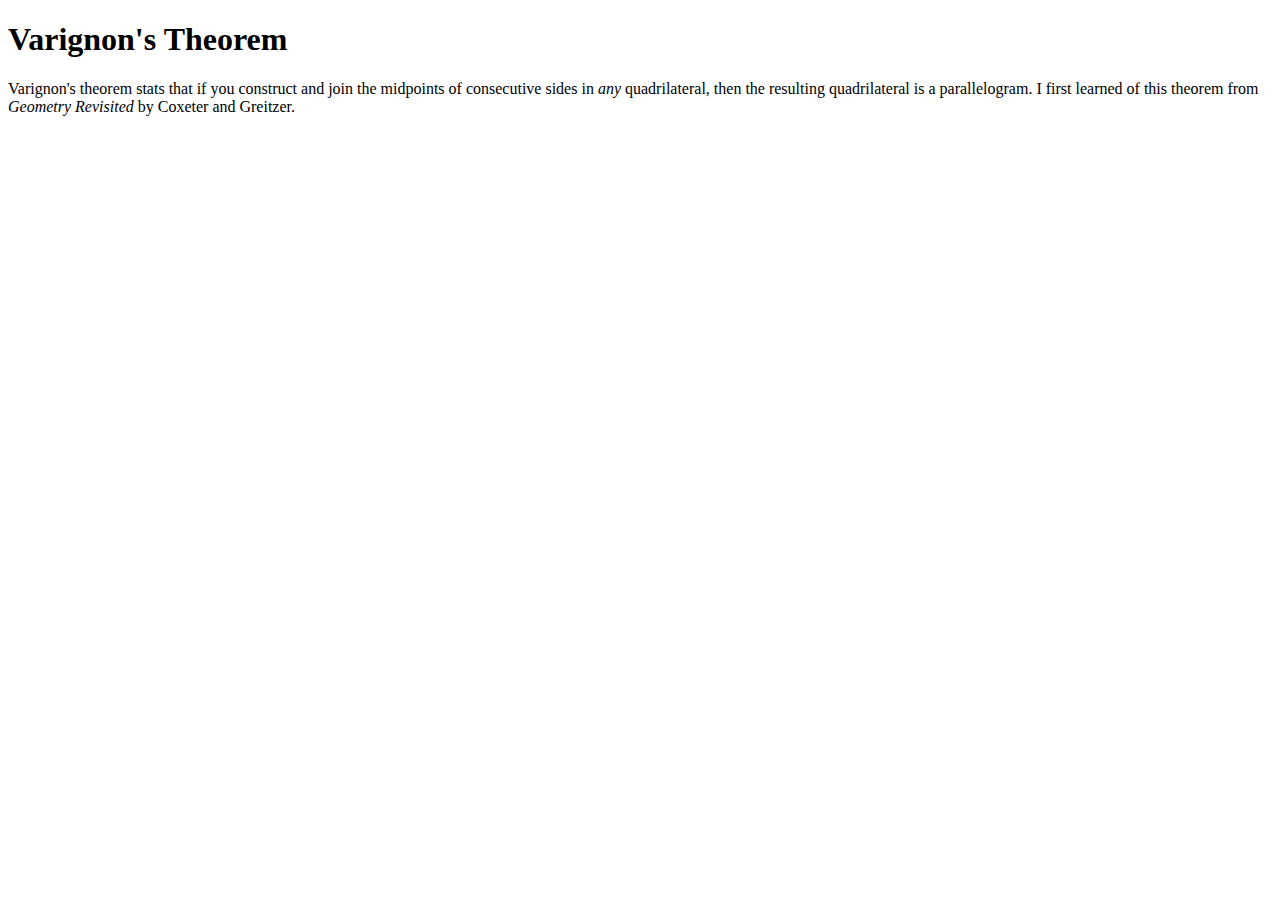
==== index.html @ 4000c287 "add title and intro content" ====
<!DOCTYPE html>
<html>
<head>
	<title>Varignon's Theorem</title>
</head>
<body>
	<h1>Varignon's Theorem</h1>
	
	<p>Varignon's theorem stats that if you construct and join the midpoints of consecutive sides in <em>any</em> quadrilateral, then the resulting quadrilateral is a parallelogram. I first learned of this theorem from <cite>Geometry Revisited</cite> by Coxeter and Greitzer.</p>

</body>
</html>
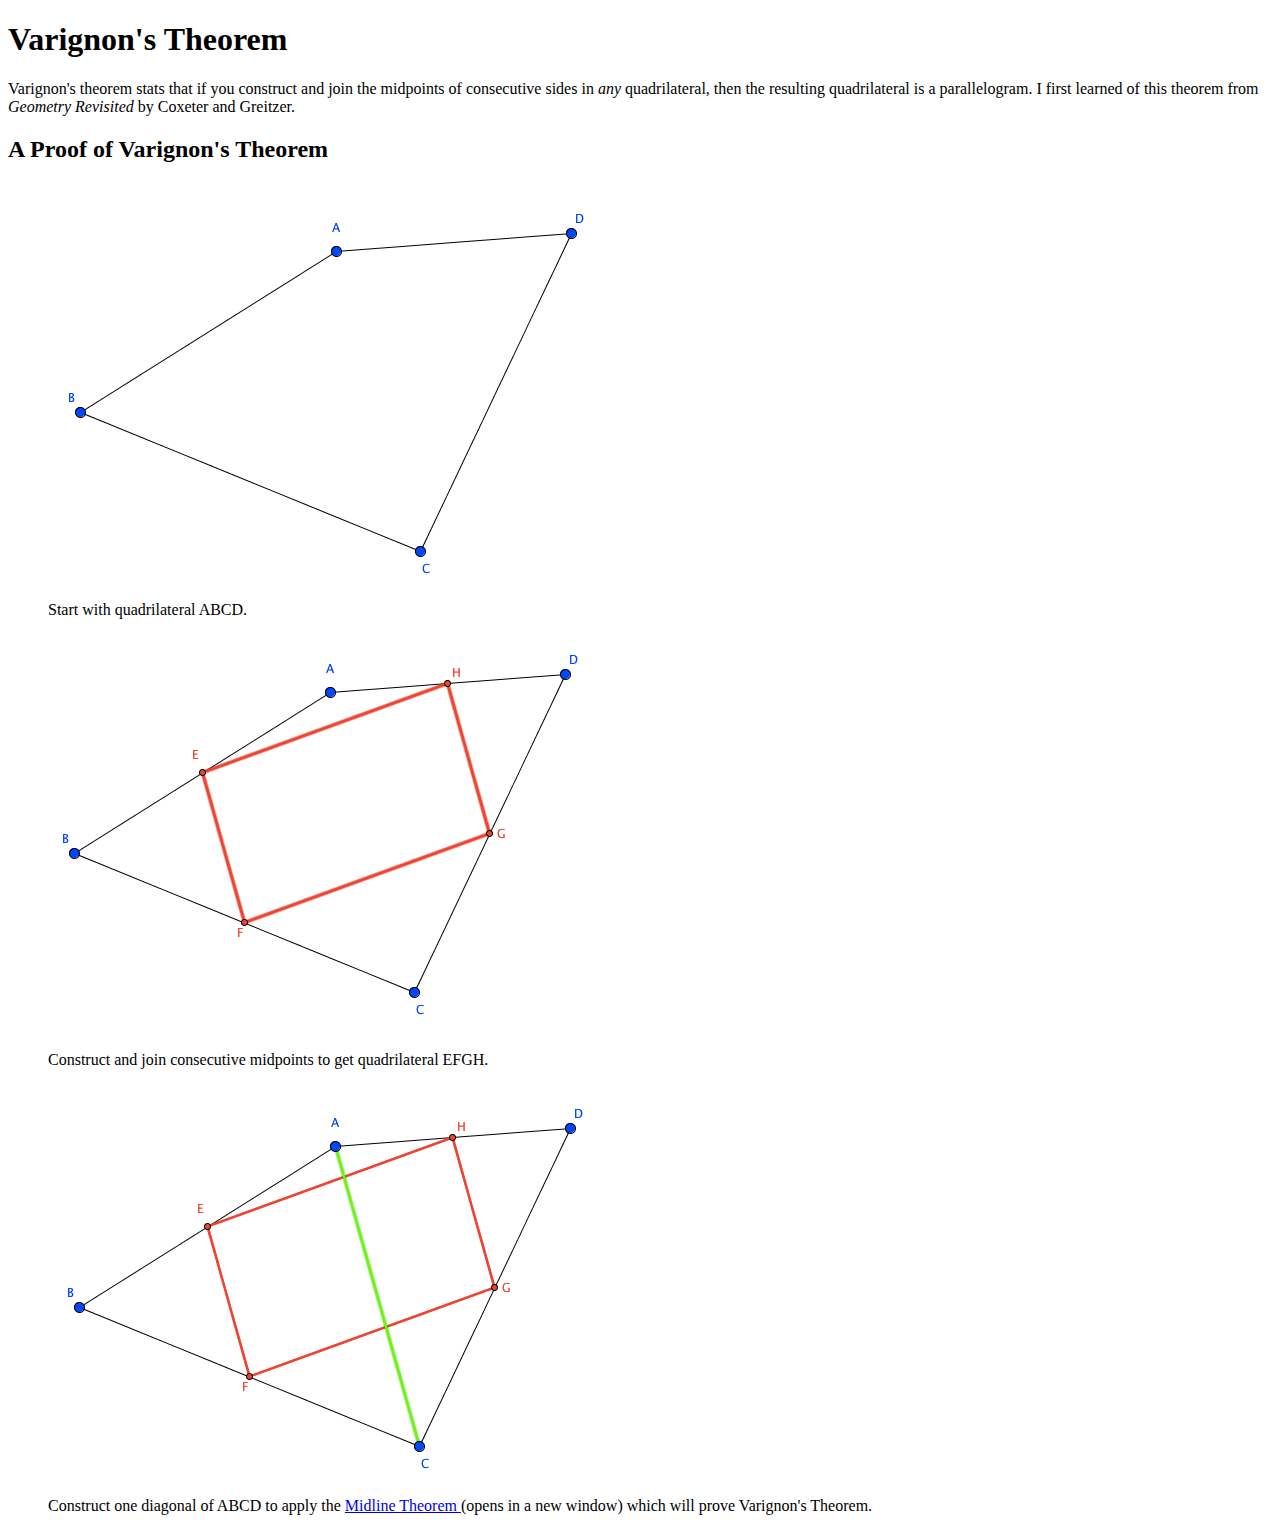
==== commit fd704750: "add images and captions to page" ====
--- a/index.html
+++ b/index.html
@@ -8,5 +8,25 @@
 	
 	<p>Varignon's theorem stats that if you construct and join the midpoints of consecutive sides in <em>any</em> quadrilateral, then the resulting quadrilateral is a parallelogram. I first learned of this theorem from <cite>Geometry Revisited</cite> by Coxeter and Greitzer.</p>
 
+	<h2>A Proof of Varignon's Theorem</h2>
+
+	<figure>
+		<img src="quad.png" alt="Quadrilateral ABCD"/>
+		<br />
+		<figcaption>Start with quadrilateral ABCD.</figcaption>
+	</figure>
+
+	<figure>
+		<img src="midpts.png" alt="Quad ABCD with consecutive midpoints and segments constructed"/>
+		<br />
+		<figcaption>Construct and join consecutive midpoints to get quadrilateral EFGH.</figcaption>
+	</figure>
+
+	<figure>
+		<img src="proof.png" alt="Quad ABCD with consecutive midpoints and segments constructed and segment AC constructed"/>
+		<br />
+		<figcaption>Construct one diagonal of ABCD to apply the <a href="http://www.cut-the-knot.org/Curriculum/Geometry/GeoGebra/MidlineInTriangle.shtml" target="_blank">Midline Theorem </a> (opens in a new window) which will prove Varignon's Theorem.</figcaption>
+	</figure>
+
 </body>
 </html>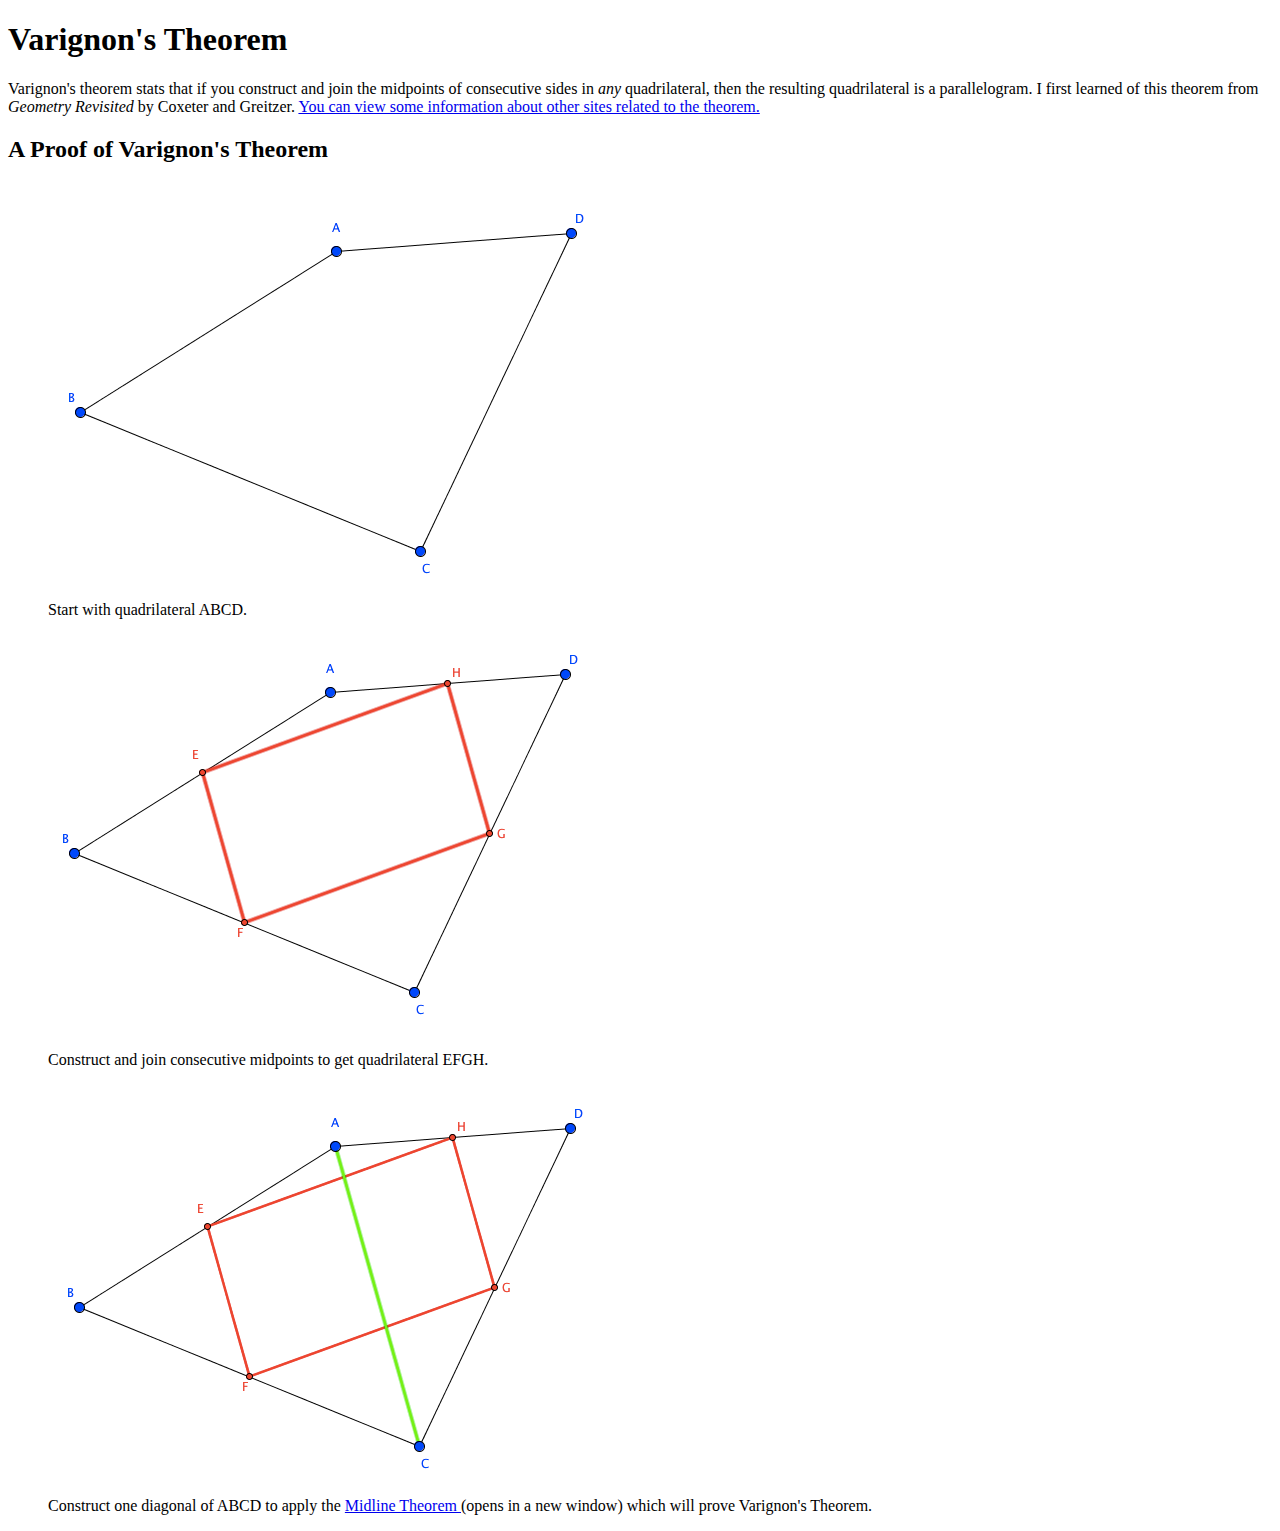
==== commit fe028072: "add link to links.html on index" ====
--- a/index.html
+++ b/index.html
@@ -6,7 +6,7 @@
 <body>
 	<h1>Varignon's Theorem</h1>
 	
-	<p>Varignon's theorem stats that if you construct and join the midpoints of consecutive sides in <em>any</em> quadrilateral, then the resulting quadrilateral is a parallelogram. I first learned of this theorem from <cite>Geometry Revisited</cite> by Coxeter and Greitzer.</p>
+	<p>Varignon's theorem stats that if you construct and join the midpoints of consecutive sides in <em>any</em> quadrilateral, then the resulting quadrilateral is a parallelogram. I first learned of this theorem from <cite>Geometry Revisited</cite> by Coxeter and Greitzer. <a href="links.html">You can view some information about other sites related to the theorem.</a></p>
 
 	<h2>A Proof of Varignon's Theorem</h2>
 
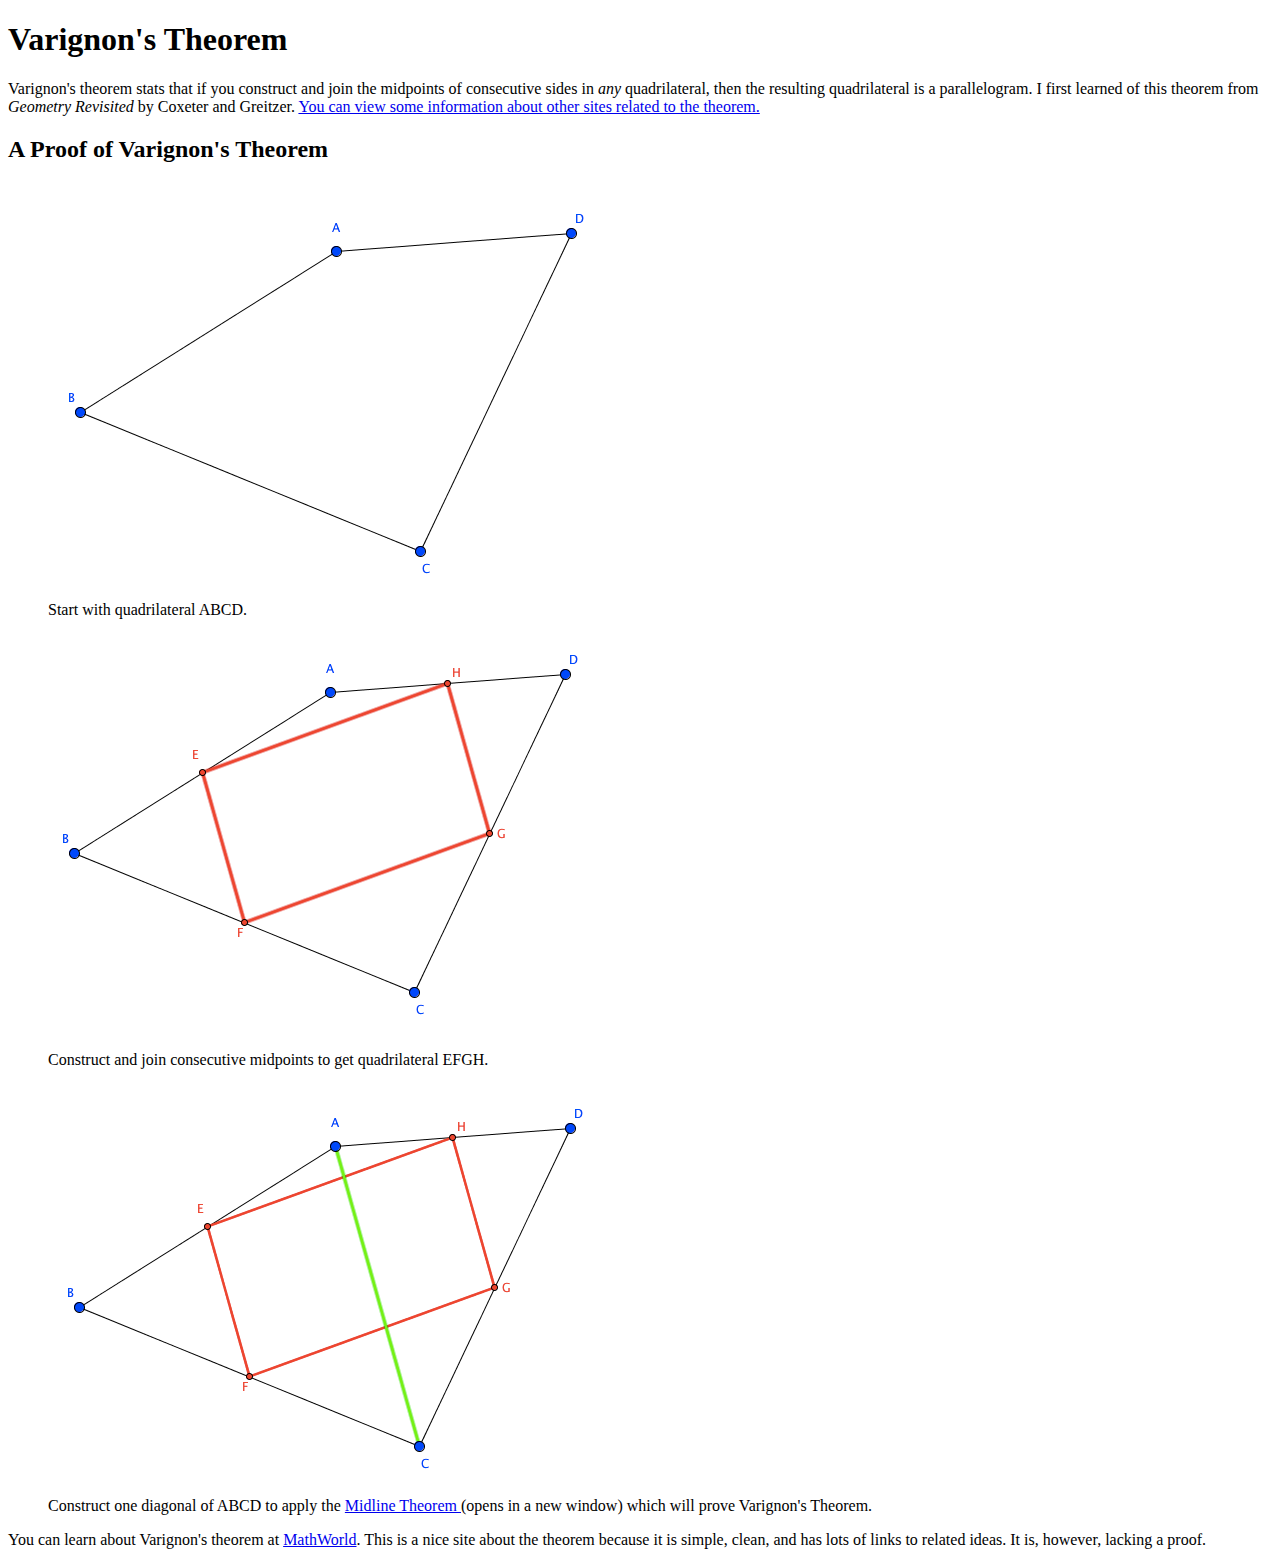
==== commit 6528710d: "add link and description to mathworld" ====
--- a/index.html
+++ b/index.html
@@ -28,5 +28,7 @@
 		<figcaption>Construct one diagonal of ABCD to apply the <a href="http://www.cut-the-knot.org/Curriculum/Geometry/GeoGebra/MidlineInTriangle.shtml" target="_blank">Midline Theorem </a> (opens in a new window) which will prove Varignon's Theorem.</figcaption>
 	</figure>
 
+	<p>You can learn about Varignon's theorem at <a href="http://mathworld.wolfram.com/VarignonsTheorem.html">MathWorld</a>. This is a nice site about the theorem because it is simple, clean, and has lots of links to related ideas. It is, however, lacking a proof.</p>
+
 </body>
 </html>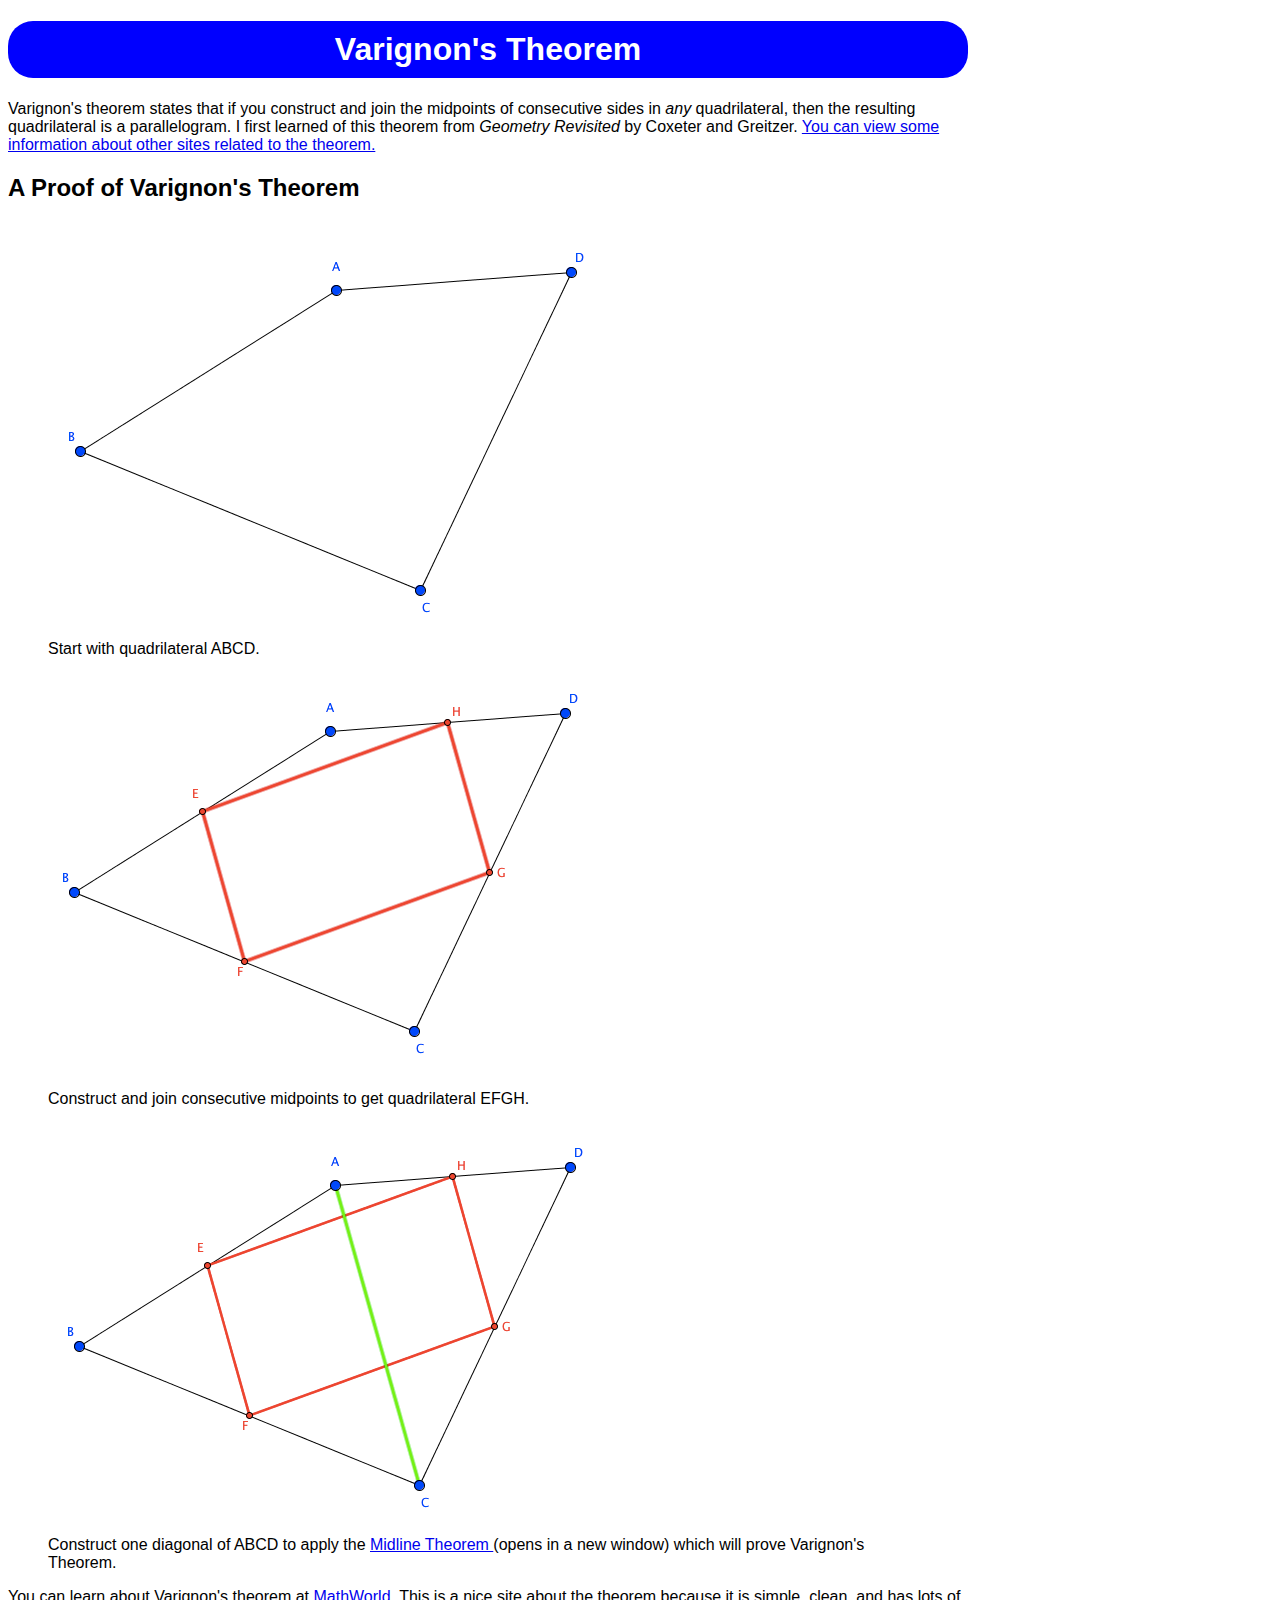
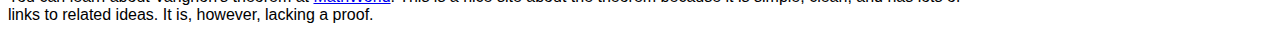
==== commit 9f1c6833: "fix typo on index.html" ====
--- a/index.html
+++ b/index.html
@@ -2,11 +2,13 @@
 <html>
 <head>
 	<title>Varignon's Theorem</title>
+
+	<link rel="stylesheet" type="text/css" href="styles.css">
 </head>
 <body>
 	<h1>Varignon's Theorem</h1>
 	
-	<p>Varignon's theorem stats that if you construct and join the midpoints of consecutive sides in <em>any</em> quadrilateral, then the resulting quadrilateral is a parallelogram. I first learned of this theorem from <cite>Geometry Revisited</cite> by Coxeter and Greitzer. <a href="links.html">You can view some information about other sites related to the theorem.</a></p>
+	<p>Varignon's theorem states that if you construct and join the midpoints of consecutive sides in <em>any</em> quadrilateral, then the resulting quadrilateral is a parallelogram. I first learned of this theorem from <cite>Geometry Revisited</cite> by Coxeter and Greitzer. <a href="links.html">You can view some information about other sites related to the theorem.</a></p>
 
 	<h2>A Proof of Varignon's Theorem</h2>
 
--- a/styles.css
+++ b/styles.css
@@ -0,0 +1,13 @@
+body {
+	background-color: white;
+	width: 960px;
+	font-family: Helvetica, sans-serif;
+}
+
+h1 {
+	padding: 10px;
+	text-align: center;
+	color: rgb(255,255,255);
+	background-color: rgb(0,0,255);
+	border-radius: 25px;
+}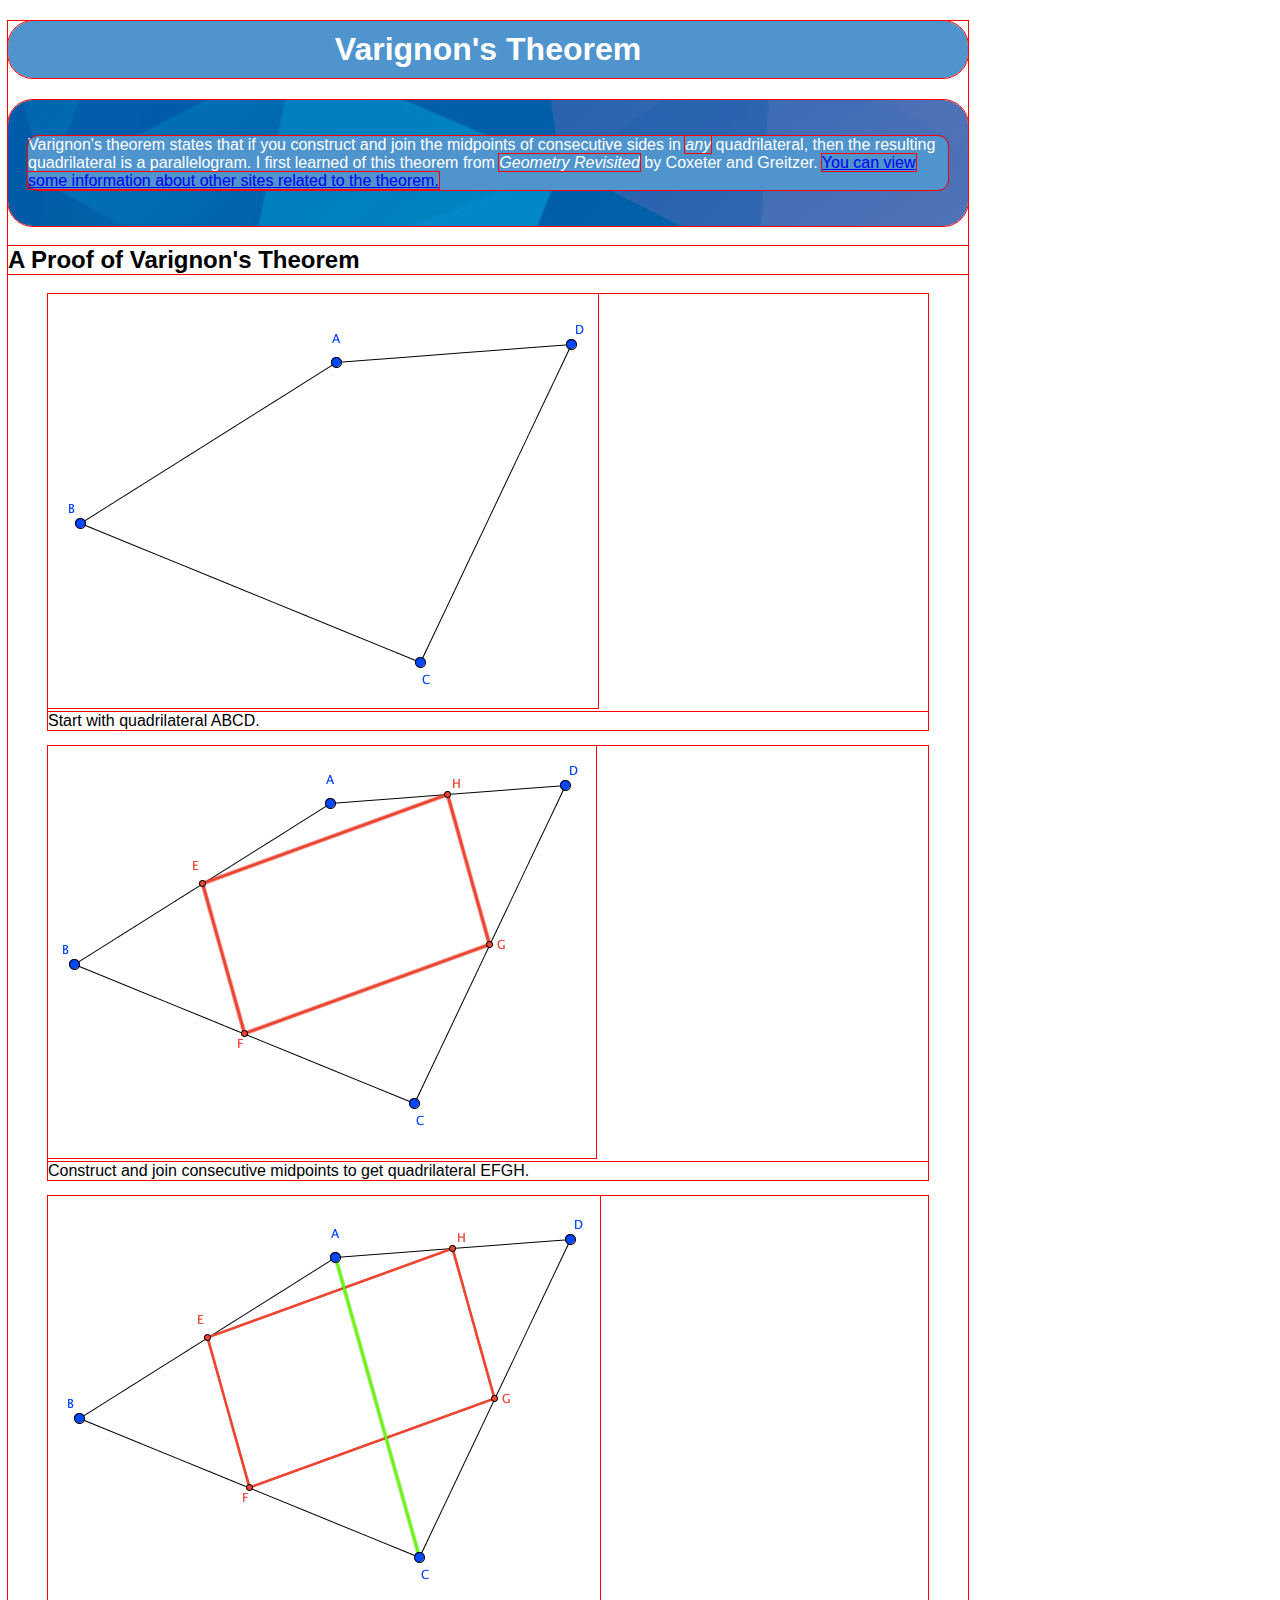
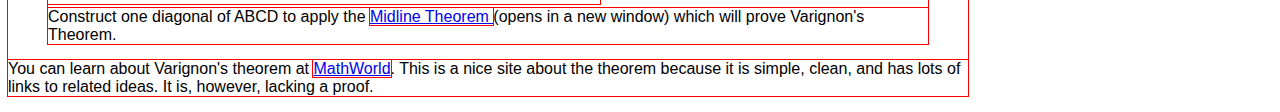
==== commit 3de07820: "update styling" ====
--- a/index.html
+++ b/index.html
@@ -8,29 +8,31 @@
 <body>
 	<h1>Varignon's Theorem</h1>
 	
-	<p>Varignon's theorem states that if you construct and join the midpoints of consecutive sides in <em>any</em> quadrilateral, then the resulting quadrilateral is a parallelogram. I first learned of this theorem from <cite>Geometry Revisited</cite> by Coxeter and Greitzer. <a href="links.html">You can view some information about other sites related to the theorem.</a></p>
+	<div id="intro">
+		<p>Varignon's theorem states that if you construct and join the midpoints of consecutive sides in <em>any</em> quadrilateral, then the resulting quadrilateral is a parallelogram. I first learned of this theorem from <cite>Geometry Revisited</cite> by Coxeter and Greitzer. <a href="links.html">You can view some information about other sites related to the theorem.</a></p>
+	</div>
+	<h2 class="proof">A Proof of Varignon's Theorem</h2>
 
-	<h2>A Proof of Varignon's Theorem</h2>
-
-	<figure>
+	<figure class="proof">
 		<img src="quad.png" alt="Quadrilateral ABCD"/>
 		<br />
 		<figcaption>Start with quadrilateral ABCD.</figcaption>
 	</figure>
 
-	<figure>
+	<figure class="proof">
 		<img src="midpts.png" alt="Quad ABCD with consecutive midpoints and segments constructed"/>
 		<br />
 		<figcaption>Construct and join consecutive midpoints to get quadrilateral EFGH.</figcaption>
 	</figure>
 
-	<figure>
+	<figure class="proof">
 		<img src="proof.png" alt="Quad ABCD with consecutive midpoints and segments constructed and segment AC constructed"/>
 		<br />
 		<figcaption>Construct one diagonal of ABCD to apply the <a href="http://www.cut-the-knot.org/Curriculum/Geometry/GeoGebra/MidlineInTriangle.shtml" target="_blank">Midline Theorem </a> (opens in a new window) which will prove Varignon's Theorem.</figcaption>
 	</figure>
 
+	<div id="link">
 	<p>You can learn about Varignon's theorem at <a href="http://mathworld.wolfram.com/VarignonsTheorem.html">MathWorld</a>. This is a nice site about the theorem because it is simple, clean, and has lots of links to related ideas. It is, however, lacking a proof.</p>
-
+	</div>
 </body>
 </html>--- a/styles.css
+++ b/styles.css
@@ -1,13 +1,34 @@
+* {
+	outline: 1px solid red;
+}
+
 body {
 	background-color: white;
 	width: 960px;
 	font-family: Helvetica, sans-serif;
+	
+
+
 }
 
 h1 {
 	padding: 10px;
 	text-align: center;
 	color: rgb(255,255,255);
-	background-color: rgb(0,0,255);
+	background-color: rgb(79,148,205);
 	border-radius: 25px;
+	
+}
+
+#intro {
+	width: 920px;
+	padding: 20px;
+	background-image: url("geo-bg.jpg");
+	border-radius: 25px;
+}
+
+#intro > p {
+	background-color: rgb(79,148,205);
+	color: rgb(255,255,255);
+	border-radius: 10px;
 }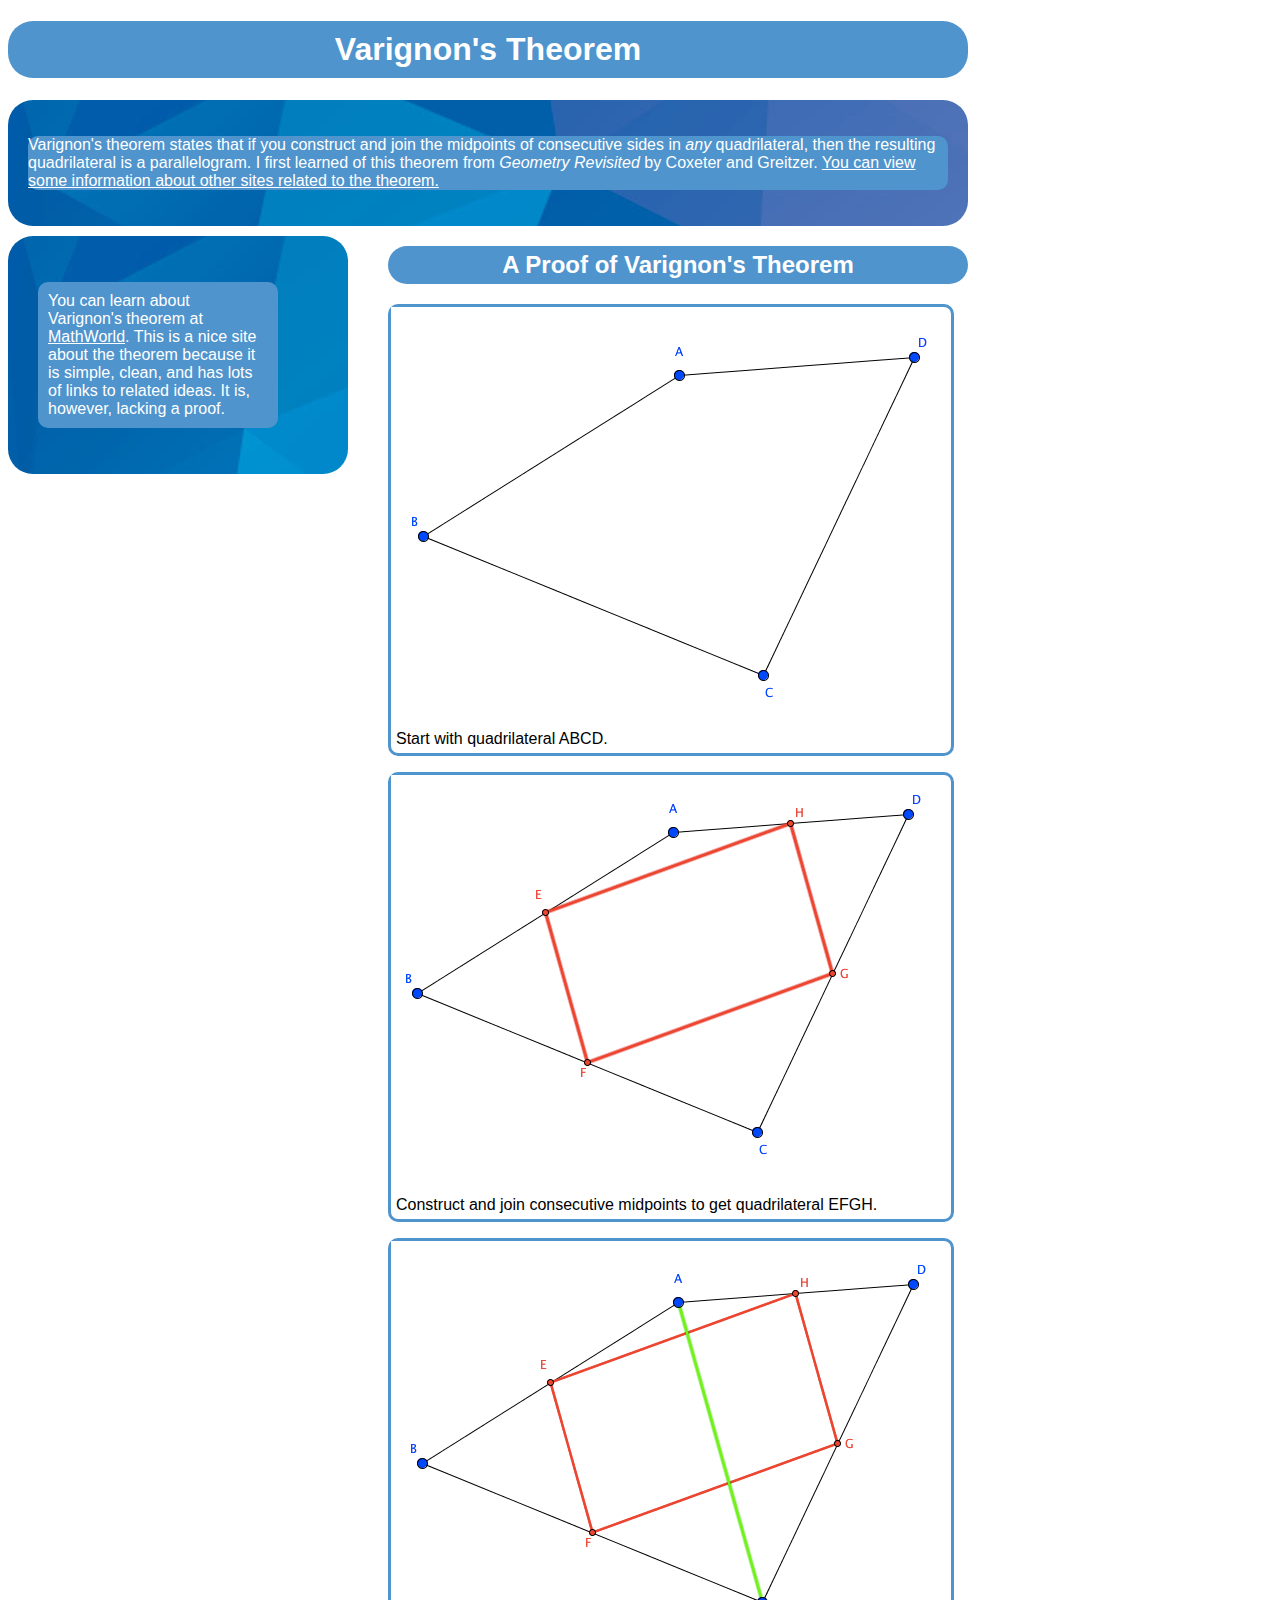
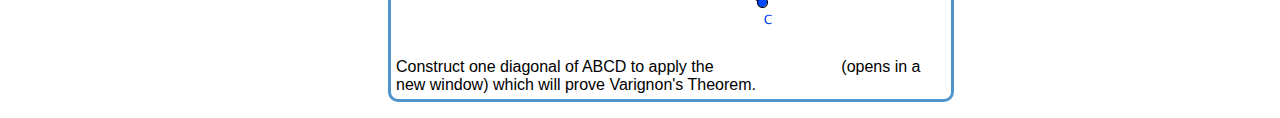
==== commit 835246da: "add styles and media query" ====
--- a/index.html
+++ b/index.html
@@ -11,28 +11,33 @@
 	<div id="intro">
 		<p>Varignon's theorem states that if you construct and join the midpoints of consecutive sides in <em>any</em> quadrilateral, then the resulting quadrilateral is a parallelogram. I first learned of this theorem from <cite>Geometry Revisited</cite> by Coxeter and Greitzer. <a href="links.html">You can view some information about other sites related to the theorem.</a></p>
 	</div>
-	<h2 class="proof">A Proof of Varignon's Theorem</h2>
-
-	<figure class="proof">
-		<img src="quad.png" alt="Quadrilateral ABCD"/>
-		<br />
-		<figcaption>Start with quadrilateral ABCD.</figcaption>
-	</figure>
-
-	<figure class="proof">
-		<img src="midpts.png" alt="Quad ABCD with consecutive midpoints and segments constructed"/>
-		<br />
-		<figcaption>Construct and join consecutive midpoints to get quadrilateral EFGH.</figcaption>
-	</figure>
-
-	<figure class="proof">
-		<img src="proof.png" alt="Quad ABCD with consecutive midpoints and segments constructed and segment AC constructed"/>
-		<br />
-		<figcaption>Construct one diagonal of ABCD to apply the <a href="http://www.cut-the-knot.org/Curriculum/Geometry/GeoGebra/MidlineInTriangle.shtml" target="_blank">Midline Theorem </a> (opens in a new window) which will prove Varignon's Theorem.</figcaption>
-	</figure>
 
 	<div id="link">
 	<p>You can learn about Varignon's theorem at <a href="http://mathworld.wolfram.com/VarignonsTheorem.html">MathWorld</a>. This is a nice site about the theorem because it is simple, clean, and has lots of links to related ideas. It is, however, lacking a proof.</p>
 	</div>
+
+	<div class="proof">
+		<h2>A Proof of Varignon's Theorem</h2>
+
+		<figure>
+			<img src="quad.png" alt="Quadrilateral ABCD"/>
+			<br />
+			<figcaption>Start with quadrilateral ABCD.</figcaption>
+		</figure>
+
+		<figure>
+			<img src="midpts.png" alt="Quad ABCD with consecutive midpoints and segments constructed"/>
+			<br />
+			<figcaption>Construct and join consecutive midpoints to get quadrilateral EFGH.</figcaption>
+		</figure>
+
+		<figure>
+			<img src="proof.png" alt="Quad ABCD with consecutive midpoints and segments constructed and segment AC constructed"/>
+			<br />
+			<figcaption>Construct one diagonal of ABCD to apply the <a href="http://www.cut-the-knot.org/Curriculum/Geometry/GeoGebra/MidlineInTriangle.shtml" target="_blank">Midline Theorem </a> (opens in a new window) which will prove Varignon's Theorem.</figcaption>
+		</figure>
+	</div>
+
+	
 </body>
 </html>--- a/styles.css
+++ b/styles.css
@@ -1,12 +1,10 @@
-* {
-	outline: 1px solid red;
-}
+
 
 body {
 	background-color: white;
 	width: 960px;
 	font-family: Helvetica, sans-serif;
-	
+
 
 
 }
@@ -20,6 +18,15 @@
 	
 }
 
+h2 {
+	padding: 5px;
+	text-align: center;
+	margin-left: 20px;
+	color: rgb(255,255,255);
+	background-color: rgb(79,148,205);
+	border-radius: 25px;
+}
+
 #intro {
 	width: 920px;
 	padding: 20px;
@@ -31,4 +38,63 @@
 	background-color: rgb(79,148,205);
 	color: rgb(255,255,255);
 	border-radius: 10px;
+}
+.proof {
+	width: 600px;
+	font-family: "Lucida Sans Unicode", "Lucida Grande", sans-serif;
+	float: left;
+	display: inline-block;
+	margin-left: 20px;
+
+}
+
+figure {
+	position: relative;
+	right: 20px;
+	width: 560px;
+	border-radius: 10px;
+	border: 3px solid rgb(79,148,205);
+	margin-right: 10px;
+}
+#link {
+	width: 280px;
+	padding: 30px;
+	background-image: url("geo-bg.jpg");
+	display: inline-block;
+	float: left;
+	margin-top: 10px;
+	border-radius: 25px;
+
+	
+}
+#link > p {
+	width: 220px;
+	vertical-align: text-top;
+	background-color: rgb(79,148,205);
+	color: rgb(255,255,255);
+	padding: 10px;
+	border-radius: 10px;
+
+}
+
+figcaption {
+	padding: 5px;
+}
+
+a:link {
+	color: rgb(255,255,255);
+
+}
+
+a:visited {
+	color: rgb(255,0,0);
+
+}
+
+
+@media (max-width: 600px) {
+  body{
+    width: 500px;
+    position: static;
+  }
 }